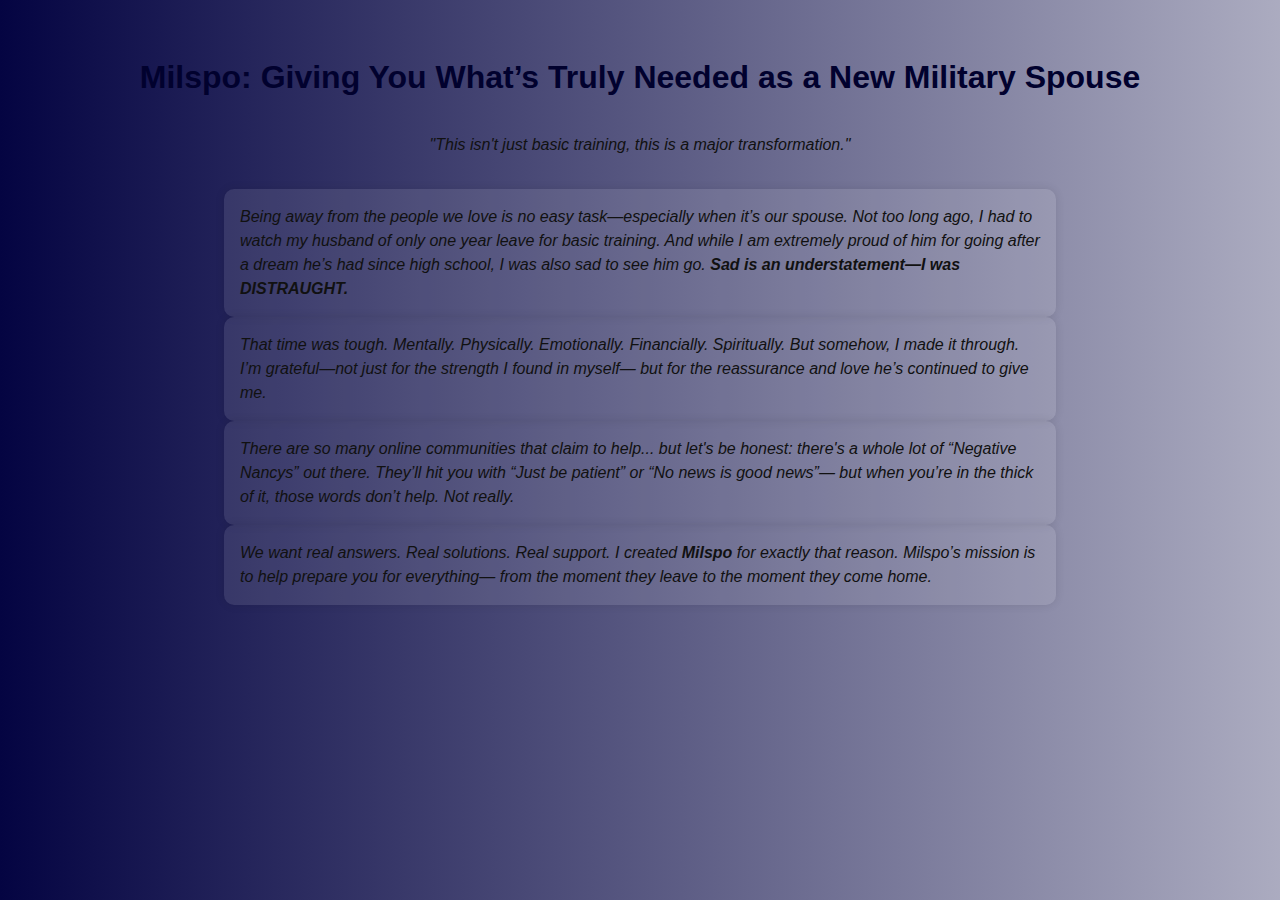
==== index.html @ 37ca91a6 "Milspo Resources and Blog" ====
<!DOCTYPE html>
<html lang="en">
  <head>
    <meta charset="UTF-8" />
    <meta name="viewport" content="width=device-width, initial-scale=1.0" />
    <title>Milspo</title>
    <link rel="stylesheet" href="index.css" />
  </head>
  <body>
    <h1>Milspo: Giving You What’s Truly Needed as a New Military Spouse</h1>
    <blockquote>
      "This isn't just basic training, this is a major transformation."
    </blockquote>

    <p>
      Being away from the people we love is no easy task—especially when it’s
      our spouse. Not too long ago, I had to watch my husband of only one year
      leave for basic training. And while I am extremely proud of him for going
      after a dream he’s had since high school, I was also sad to see him go.
      <strong>Sad is an understatement—I was DISTRAUGHT.</strong>
    </p>

    <p>
      That time was tough. Mentally. Physically. Emotionally. Financially.
      Spiritually. But somehow, I made it through. I’m grateful—not just for the
      strength I found in myself— but for the reassurance and love he’s
      continued to give me.
    </p>

    <p>
      There are so many online communities that claim to help... but let's be
      honest: there's a whole lot of “Negative Nancys” out there. They’ll hit
      you with “Just be patient” or “No news is good news”— but when you’re in
      the thick of it, those words don’t help. Not really.
    </p>

    <p>
      We want real answers. Real solutions. Real support. I created
      <strong>Milspo</strong> for exactly that reason. Milspo’s mission is to
      help prepare you for everything— from the moment they leave to the moment
      they come home.
    </p>
  </body>
</html>
---- index.css ----
h1 {
  color: rgb(1, 1, 46);
  font-weight: bold;
  text-align: center;
  font-size: 2rem;
  margin-bottom: 1rem;
}
blockquote {
  font-style: italic;
  color: rbg(1, 1, 46);
  text-align: center;
  margin: 2rem auto;
  max-width: 600px;
}

body {
  margin: 0;
  padding: 2rem;
  font-family: "Segoe UI", Tahoma, Geneva, Verdana, sans-serif;
  color: #111;
  line-height: 1.5;

  background: linear-gradient(to left, rgb(111, 5, 5), white, rgb(4, 4, 66));
  background-size: 300% 300%;
  animation: wave 7s infinite linear alternate;
}

/* Waving animation */
@keyframes wave {
  0% {
    background-position: 0% 50%;
  }
  100% {
    background-position: 100% 50%;
  }
}

p {
  background-color: rgba(255, 255, 255, 0.1);
  padding: 1rem;
  border-radius: 10px;
  max-width: 800px;
  margin: 0 auto;
  box-shadow: 0 0 10px rgba(0, 0, 0, 0.1);
  font-style: italic;
}
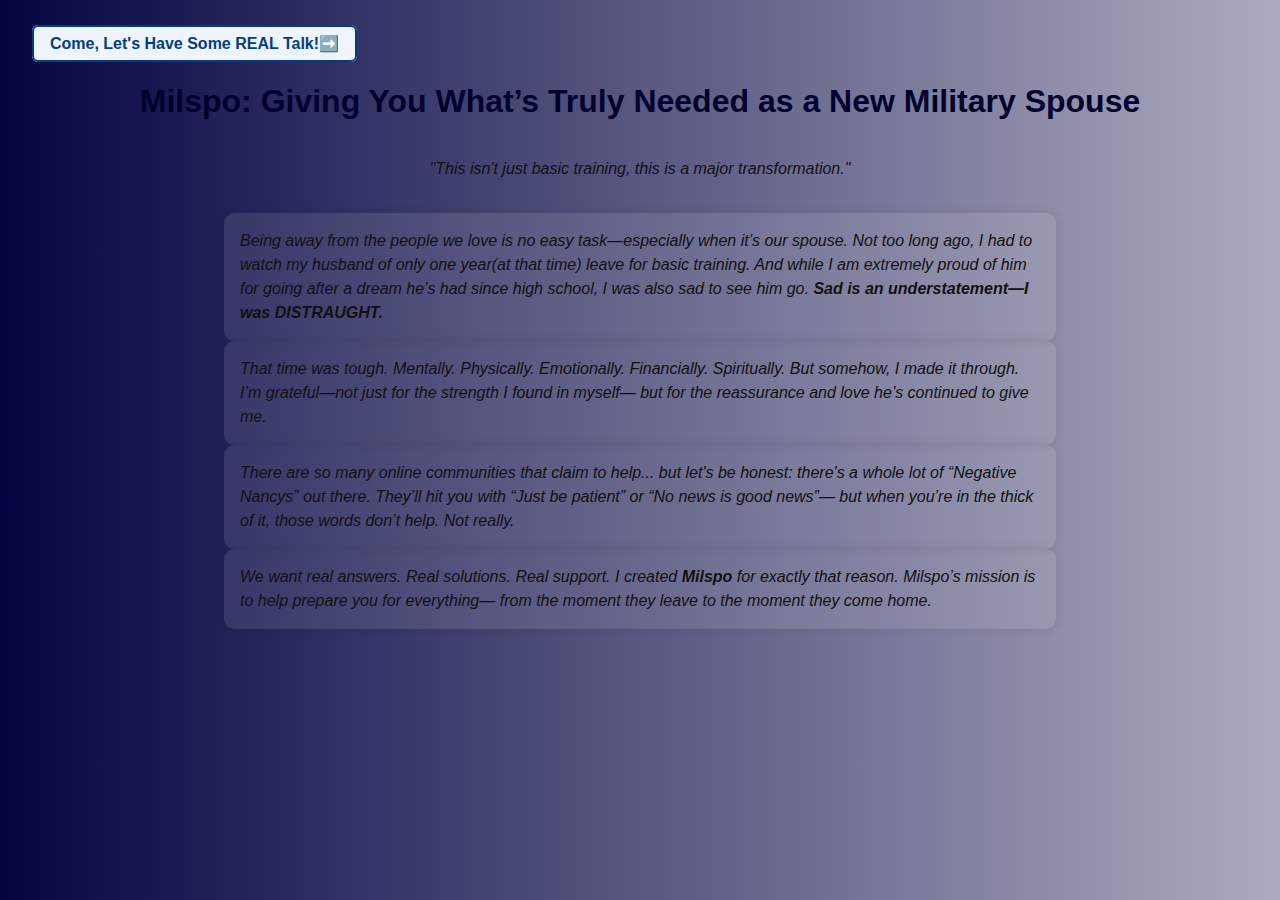
==== commit 7be6d5af: "Added milspo message page, index text(more) and some basic css to start" ====
--- a/index.html
+++ b/index.html
@@ -6,6 +6,9 @@
     <title>Milspo</title>
     <link rel="stylesheet" href="index.css" />
   </head>
+  <nav>
+    <a href="milspo-refuge.html">Come, Let's Have Some REAL Talk!➡️</a>
+  </nav>
   <body>
     <h1>Milspo: Giving You What’s Truly Needed as a New Military Spouse</h1>
     <blockquote>
@@ -14,9 +17,10 @@
 
     <p>
       Being away from the people we love is no easy task—especially when it’s
-      our spouse. Not too long ago, I had to watch my husband of only one year
-      leave for basic training. And while I am extremely proud of him for going
-      after a dream he’s had since high school, I was also sad to see him go.
+      our spouse. Not too long ago, I had to watch my husband of only one
+      year(at that time) leave for basic training. And while I am extremely
+      proud of him for going after a dream he’s had since high school, I was
+      also sad to see him go.
       <strong>Sad is an understatement—I was DISTRAUGHT.</strong>
     </p>
 
--- a/index.css
+++ b/index.css
@@ -11,6 +11,22 @@
   text-align: center;
   margin: 2rem auto;
   max-width: 600px;
+}
+
+nav a {
+  text-decoration: none;
+  color: #004080;
+  font-weight: bold;
+  padding: 0.5rem 1rem;
+  border: 2px solid #004080;
+  border-radius: 6px;
+  background-color: #f0f4ff;
+  transition: 0.3s;
+}
+
+nav a:hover {
+  background-color: rgb(232, 67, 67);
+  color: white;
 }
 
 body {
